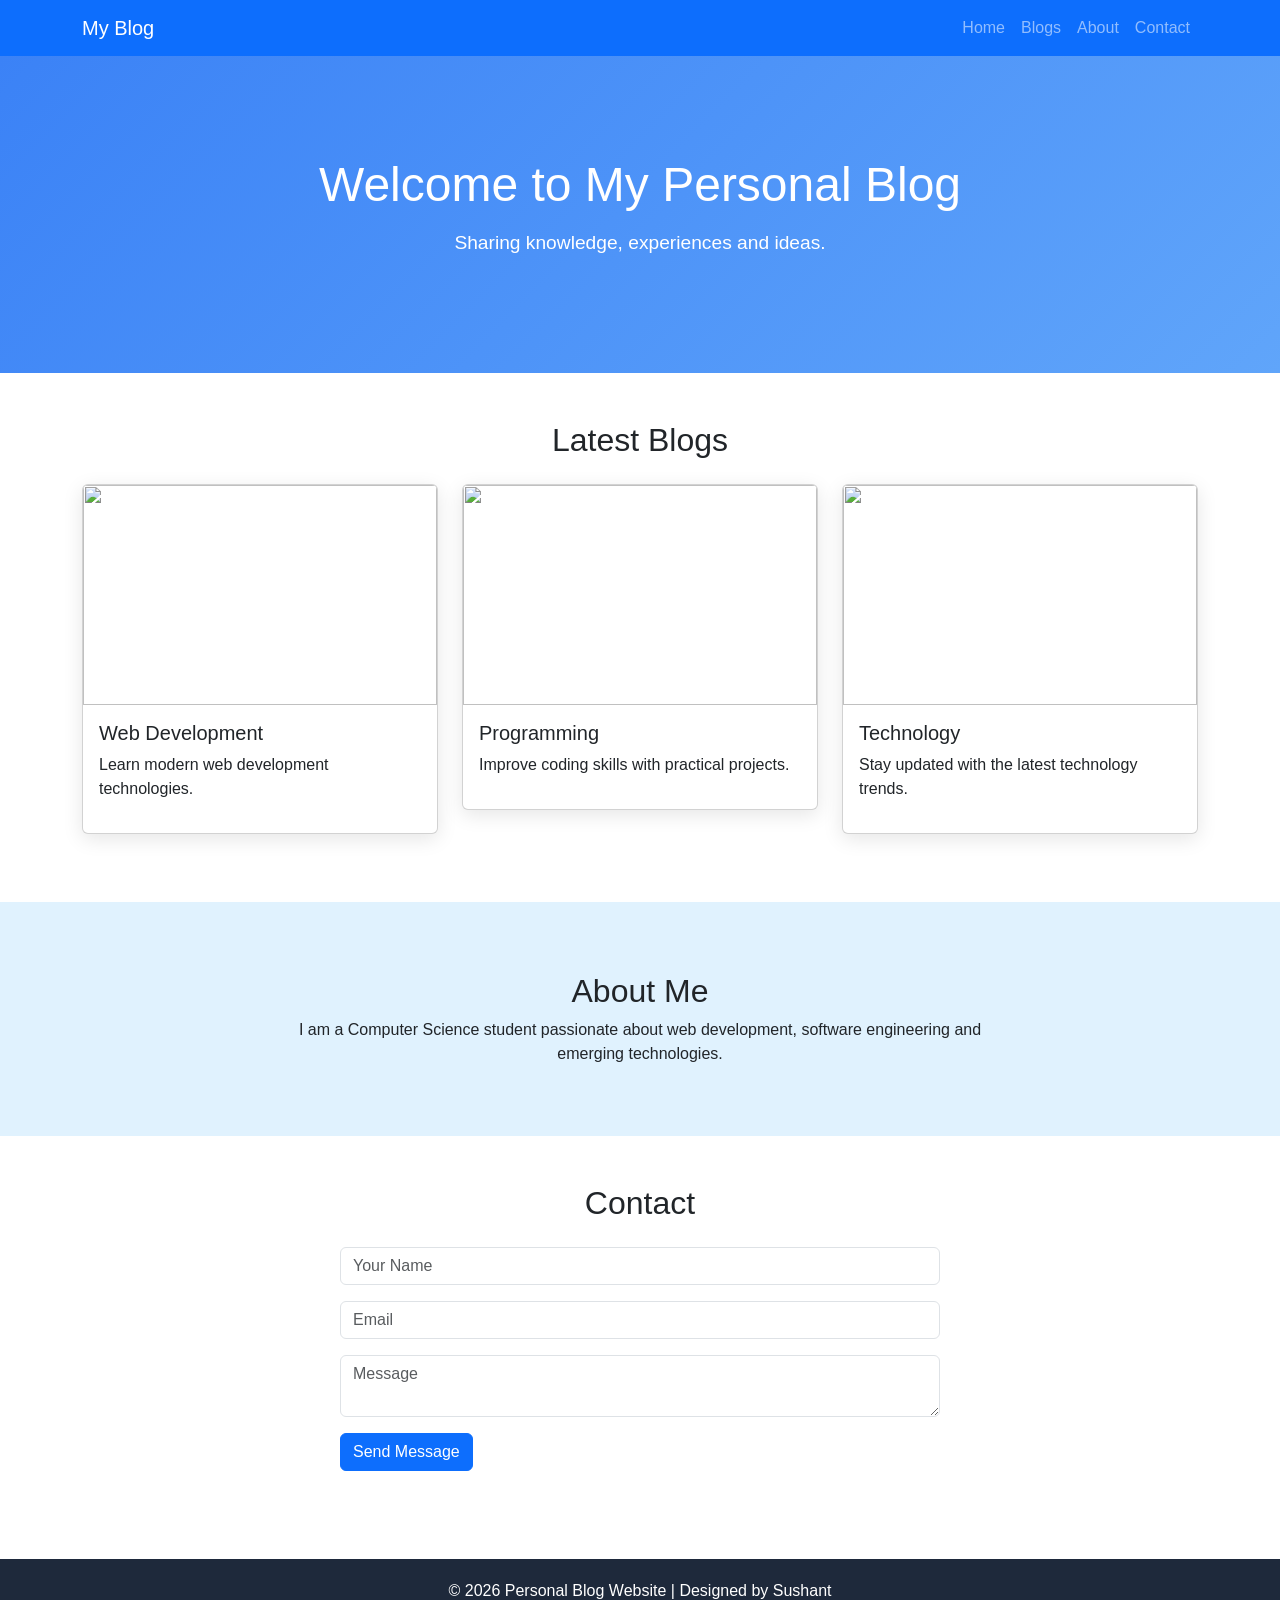
==== index.html @ 7026b5f8 "Add files via upload" ====
<!DOCTYPE html>
<html lang="en">
<head>
<meta charset="UTF-8">
<meta name="viewport" content="width=device-width, initial-scale=1.0">
<title>Personal Blog Website</title>

<link rel="stylesheet" href="style.css">

<link href="https://cdn.jsdelivr.net/npm/bootstrap@5.3.3/dist/css/bootstrap.min.css" rel="stylesheet">
</head>

<body>

<nav class="navbar navbar-expand-lg navbar-dark bg-primary">
    <div class="container">
        <a class="navbar-brand" href="#">My Blog</a>

        <button class="navbar-toggler" data-bs-toggle="collapse" data-bs-target="#menu">
            <span class="navbar-toggler-icon"></span>
        </button>

        <div class="collapse navbar-collapse" id="menu">
            <ul class="navbar-nav ms-auto">
                <li class="nav-item"><a class="nav-link" href="#">Home</a></li>
                <li class="nav-item"><a class="nav-link" href="#blogs">Blogs</a></li>
                <li class="nav-item"><a class="nav-link" href="#about">About</a></li>
                <li class="nav-item"><a class="nav-link" href="#contact">Contact</a></li>
            </ul>
        </div>
    </div>
</nav>

<section class="hero">
    <div class="container text-center">
        <h1>Welcome to My Personal Blog</h1>
        <p>Sharing knowledge, experiences and ideas.</p>
    </div>
</section>

<section id="blogs" class="container py-5">

    <h2 class="text-center mb-4">Latest Blogs</h2>

    <div class="row">

        <div class="col-md-4">
            <div class="card blog-card">
               <img src="images/blog1.jpg" class="card-img-top">
                <div class="card-body">
                    <h5>Web Development</h5>
                    <p>Learn modern web development technologies.</p>
                </div>
            </div>
        </div>

        <div class="col-md-4">
            <div class="card blog-card">
                <img src="images/blog2.jpg" class="card-img-top">
                <div class="card-body">
                    <h5>Programming</h5>
                    <p>Improve coding skills with practical projects.</p>
                </div>
            </div>
        </div>

        <div class="col-md-4">
            <div class="card blog-card">
               <img src="images/blog3.jpg" class="card-img-top">
                <div class="card-body">
                    <h5>Technology</h5>
                    <p>Stay updated with the latest technology trends.</p>
                </div>
            </div>
        </div>

    </div>
</section>

<section id="about" class="about-section">
    <div class="container text-center">
        <h2>About Me</h2>
        <p>
            I am a Computer Science student passionate about web development,
            software engineering and emerging technologies.
        </p>
    </div>
</section>

<section id="contact" class="container py-5">
    <h2 class="text-center mb-4">Contact</h2>

    <form class="contact-form">
        <input type="text" placeholder="Your Name" class="form-control mb-3">
        <input type="email" placeholder="Email" class="form-control mb-3">
        <textarea placeholder="Message" class="form-control mb-3"></textarea>

        <button class="btn btn-primary">Send Message</button>
    </form>
</section>

<footer>
    <p>© 2026 Personal Blog Website | Designed by Sushant</p>
</footer>

<script src="https://cdn.jsdelivr.net/npm/bootstrap@5.3.3/dist/js/bootstrap.bundle.min.js"></script>

</body>
</html>
---- style.css ----
*{
    margin:0;
    padding:0;
    box-sizing:border-box;
    font-family:'Segoe UI',sans-serif;
}

body{
    background:#f8fafc;
}

.hero{
    background:linear-gradient(135deg,#3b82f6,#60a5fa);
    color:white;
    padding:100px 20px;
}

.hero h1{
    font-size:3rem;
    margin-bottom:15px;
}

.hero p{
    font-size:1.2rem;
}

.blog-card{
    transition:0.4s ease;
    border:none;
    box-shadow:0 5px 20px rgba(0,0,0,0.1);
    margin-bottom:20px;
}

.blog-card:hover{
    transform:translateY(-10px);
    box-shadow:0 15px 30px rgba(0,0,0,0.15);
}

.blog-card img{
    height:220px;
    object-fit:cover;
}

.about-section{
    background:#e0f2fe;
    padding:70px 20px;
}

.about-section p{
    max-width:700px;
    margin:auto;
}

.contact-form{
    max-width:600px;
    margin:auto;
}

footer{
    background:#1e293b;
    color:white;
    text-align:center;
    padding:20px;
    margin-top:40px;
}

button{
    transition:0.3s;
}

button:hover{
    transform:scale(1.05);
}

@media(max-width:768px){

.hero h1{
    font-size:2rem;
}

.hero{
    padding:60px 20px;
}

}
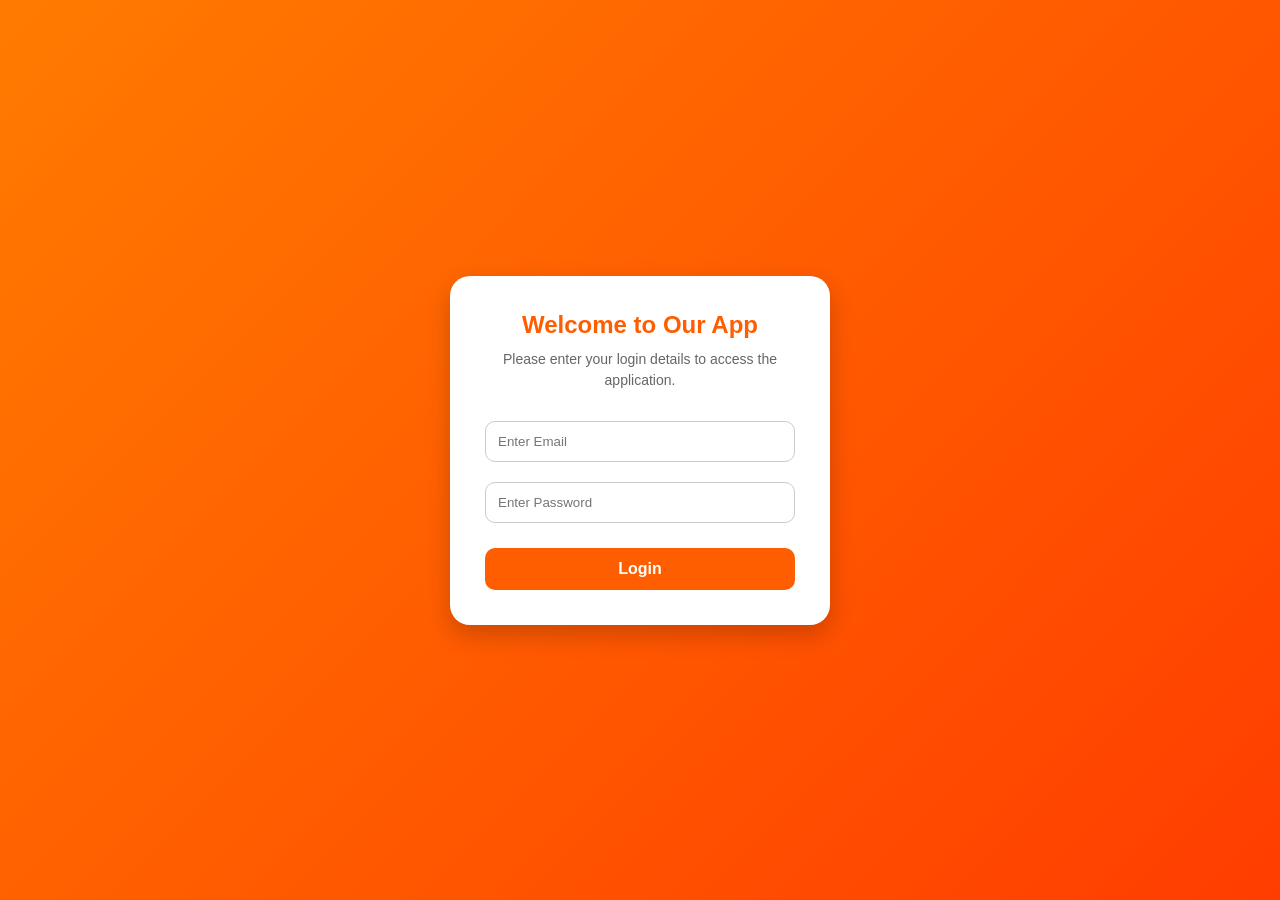
==== commit 717f7b5b: "Add files via upload" ====
--- a/index.html
+++ b/index.html
@@ -1,109 +1,44 @@
 <!DOCTYPE html>
 <html lang="en">
 <head>
-<meta charset="UTF-8">
-<meta name="viewport" content="width=device-width, initial-scale=1.0">
-<title>Personal Blog Website</title>
-
-<link rel="stylesheet" href="style.css">
-
-<link href="https://cdn.jsdelivr.net/npm/bootstrap@5.3.3/dist/css/bootstrap.min.css" rel="stylesheet">
+    <meta charset="UTF-8">
+    <meta name="viewport" content="width=device-width, initial-scale=1.0">
+    <title>Login System</title>
+    <link rel="stylesheet" href="style.css">
 </head>
-
 <body>
 
-<nav class="navbar navbar-expand-lg navbar-dark bg-primary">
-    <div class="container">
-        <a class="navbar-brand" href="#">My Blog</a>
+<div class="login-box">
 
-        <button class="navbar-toggler" data-bs-toggle="collapse" data-bs-target="#menu">
-            <span class="navbar-toggler-icon"></span>
+    <h2>Welcome to Our App</h2>
+
+    <p class="welcome-text">
+        Please enter your login details to access the application.
+    </p>
+
+    <form onsubmit="return validateLogin()">
+
+        <input
+            type="email"
+            id="email"
+            placeholder="Enter Email">
+
+        <input
+            type="password"
+            id="password"
+            placeholder="Enter Password">
+
+        <p id="error"></p>
+
+        <button type="submit">
+            Login
         </button>
 
-        <div class="collapse navbar-collapse" id="menu">
-            <ul class="navbar-nav ms-auto">
-                <li class="nav-item"><a class="nav-link" href="#">Home</a></li>
-                <li class="nav-item"><a class="nav-link" href="#blogs">Blogs</a></li>
-                <li class="nav-item"><a class="nav-link" href="#about">About</a></li>
-                <li class="nav-item"><a class="nav-link" href="#contact">Contact</a></li>
-            </ul>
-        </div>
-    </div>
-</nav>
+    </form>
 
-<section class="hero">
-    <div class="container text-center">
-        <h1>Welcome to My Personal Blog</h1>
-        <p>Sharing knowledge, experiences and ideas.</p>
-    </div>
-</section>
+</div>
 
-<section id="blogs" class="container py-5">
-
-    <h2 class="text-center mb-4">Latest Blogs</h2>
-
-    <div class="row">
-
-        <div class="col-md-4">
-            <div class="card blog-card">
-               <img src="images/blog1.jpg" class="card-img-top">
-                <div class="card-body">
-                    <h5>Web Development</h5>
-                    <p>Learn modern web development technologies.</p>
-                </div>
-            </div>
-        </div>
-
-        <div class="col-md-4">
-            <div class="card blog-card">
-                <img src="images/blog2.jpg" class="card-img-top">
-                <div class="card-body">
-                    <h5>Programming</h5>
-                    <p>Improve coding skills with practical projects.</p>
-                </div>
-            </div>
-        </div>
-
-        <div class="col-md-4">
-            <div class="card blog-card">
-               <img src="images/blog3.jpg" class="card-img-top">
-                <div class="card-body">
-                    <h5>Technology</h5>
-                    <p>Stay updated with the latest technology trends.</p>
-                </div>
-            </div>
-        </div>
-
-    </div>
-</section>
-
-<section id="about" class="about-section">
-    <div class="container text-center">
-        <h2>About Me</h2>
-        <p>
-            I am a Computer Science student passionate about web development,
-            software engineering and emerging technologies.
-        </p>
-    </div>
-</section>
-
-<section id="contact" class="container py-5">
-    <h2 class="text-center mb-4">Contact</h2>
-
-    <form class="contact-form">
-        <input type="text" placeholder="Your Name" class="form-control mb-3">
-        <input type="email" placeholder="Email" class="form-control mb-3">
-        <textarea placeholder="Message" class="form-control mb-3"></textarea>
-
-        <button class="btn btn-primary">Send Message</button>
-    </form>
-</section>
-
-<footer>
-    <p>© 2026 Personal Blog Website | Designed by Sushant</p>
-</footer>
-
-<script src="https://cdn.jsdelivr.net/npm/bootstrap@5.3.3/dist/js/bootstrap.bundle.min.js"></script>
+<script src="script.js"></script>
 
 </body>
 </html>
--- a/style.css
+++ b/style.css
@@ -6,80 +6,96 @@
 }
 
 body{
-    background:#f8fafc;
+    min-height:100vh;
+    display:flex;
+    justify-content:center;
+    align-items:center;
+    background:linear-gradient(
+        135deg,
+        #ff7b00,
+        #ff3d00
+    );
 }
 
-.hero{
-    background:linear-gradient(135deg,#3b82f6,#60a5fa);
-    color:white;
-    padding:100px 20px;
+.login-box,
+.home-box{
+    width:380px;
+    background:white;
+    padding:35px;
+    border-radius:20px;
+    text-align:center;
+
+    box-shadow:
+    0 10px 25px rgba(0,0,0,0.2);
+
+    transition:0.3s;
 }
 
-.hero h1{
-    font-size:3rem;
+.login-box:hover,
+.home-box:hover{
+    transform:translateY(-5px);
+}
+
+h2{
+    color:#ff5e00;
+    margin-bottom:10px;
+}
+
+h1{
+    color:#ff5e00;
     margin-bottom:15px;
 }
 
-.hero p{
-    font-size:1.2rem;
-}
-
-.blog-card{
-    transition:0.4s ease;
-    border:none;
-    box-shadow:0 5px 20px rgba(0,0,0,0.1);
+.welcome-text{
+    color:#666;
+    font-size:14px;
+    line-height:1.5;
     margin-bottom:20px;
 }
 
-.blog-card:hover{
-    transform:translateY(-10px);
-    box-shadow:0 15px 30px rgba(0,0,0,0.15);
+input{
+    width:100%;
+    padding:12px;
+    margin:10px 0;
+    border:1px solid #ccc;
+    border-radius:10px;
+    outline:none;
 }
 
-.blog-card img{
-    height:220px;
-    object-fit:cover;
-}
-
-.about-section{
-    background:#e0f2fe;
-    padding:70px 20px;
-}
-
-.about-section p{
-    max-width:700px;
-    margin:auto;
-}
-
-.contact-form{
-    max-width:600px;
-    margin:auto;
-}
-
-footer{
-    background:#1e293b;
-    color:white;
-    text-align:center;
-    padding:20px;
-    margin-top:40px;
+input:focus{
+    border-color:#ff5e00;
 }
 
 button{
+    width:100%;
+    padding:12px;
+    margin-top:10px;
+
+    border:none;
+    border-radius:10px;
+
+    background:#ff5e00;
+    color:white;
+
+    font-size:16px;
+    font-weight:bold;
+
+    cursor:pointer;
     transition:0.3s;
 }
 
 button:hover{
-    transform:scale(1.05);
+    background:#e64900;
+    transform:translateY(-3px);
 }
 
-@media(max-width:768px){
-
-.hero h1{
-    font-size:2rem;
+#error{
+    color:red;
+    font-size:14px;
+    margin-top:5px;
 }
 
-.hero{
-    padding:60px 20px;
-}
-
+.home-box p{
+    color:#555;
+    margin-bottom:15px;
 }
